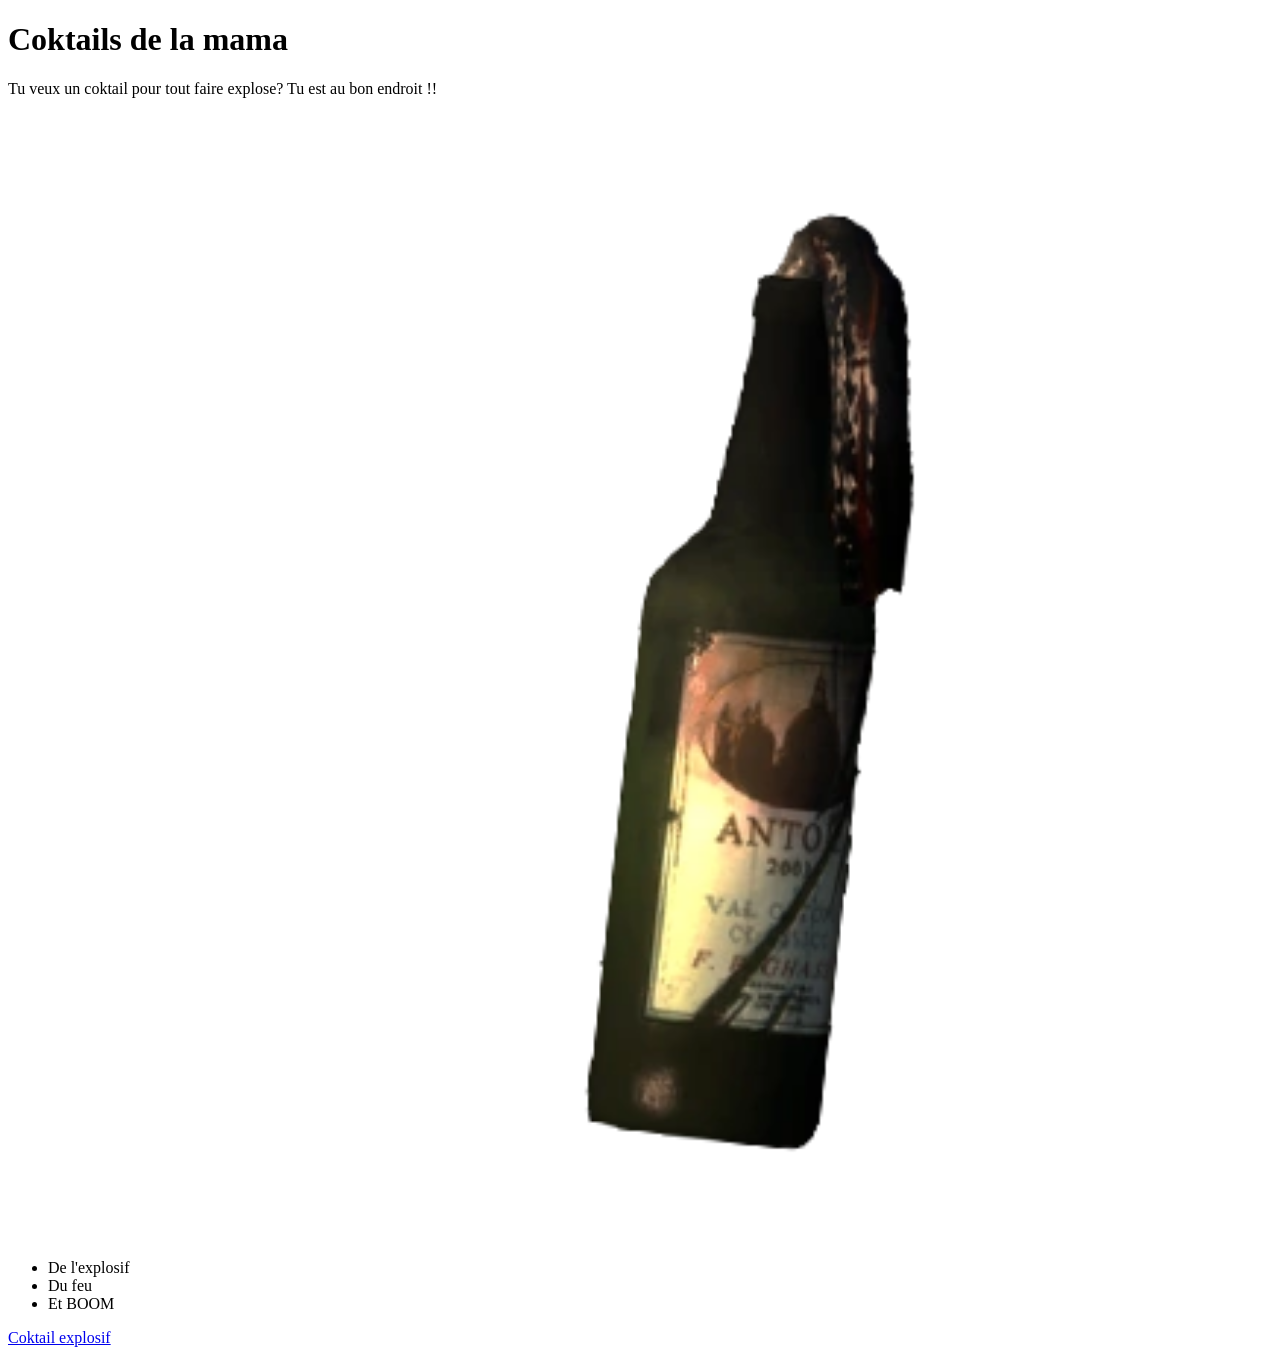
==== coktail1.html @ 27cd2d7f "html" ====
<!DOCTYPE html>
<html lang="en">
<head>
    <meta charset="UTF-8">
    <meta name="viewport" content="width=device-width, initial-scale=1.0">
    <title>coktail de la mama</title>
</head>
<body>
    <h1>Coktails de la mama</h1>
    <div>
        <p>Tu veux un coktail pour tout faire explose? Tu est au bon endroit !!</p>

            <img src="./img/Molotovhud.webp" alt="molotov"
            width="1500">
        <ul>
            <li>De l'explosif</li>
            <li>Du feu</li>
            <li>Et BOOM</li>
        </ul>
    <div> 
    <a  href="http://127.0.0.1:5500/cokatail2.html"
    title="Autre coktail explosif"
    target="_blank"
    >Coktail explosif</a>
</body>
</html>
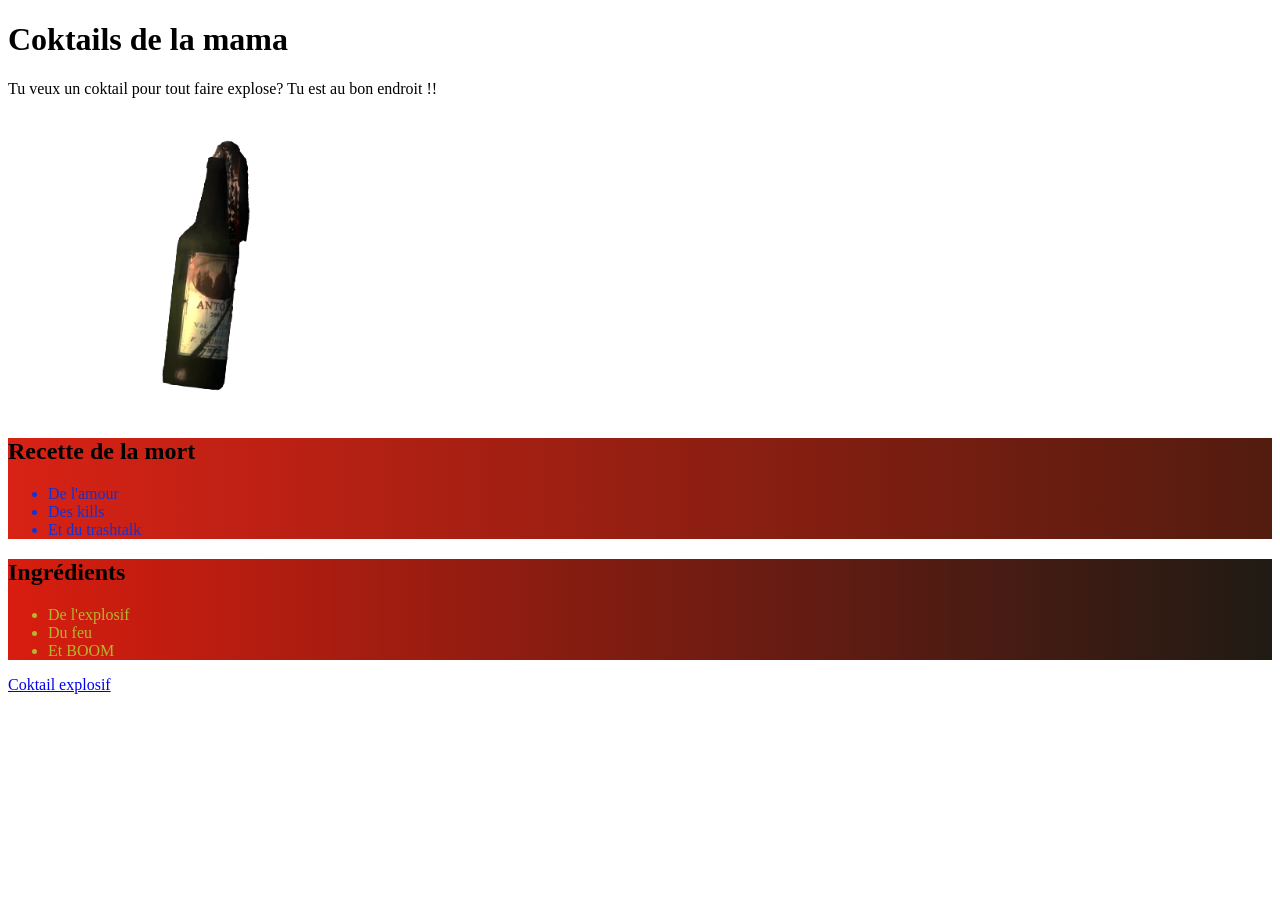
==== commit 0c9d8a1a: "partie 5" ====
--- a/coktail1.html
+++ b/coktail1.html
@@ -4,20 +4,32 @@
     <meta charset="UTF-8">
     <meta name="viewport" content="width=device-width, initial-scale=1.0">
     <title>coktail de la mama</title>
+    <link rel="stylesheet" href="style.css"> 
 </head>
 <body>
     <h1>Coktails de la mama</h1>
-    <div>
+  
         <p>Tu veux un coktail pour tout faire explose? Tu est au bon endroit !!</p>
 
             <img src="./img/Molotovhud.webp" alt="molotov"
-            width="1500">
+            width="400">
+    <div id="section_recette">
+        <h2>Recette de la mort</h2>
         <ul>
-            <li>De l'explosif</li>
-            <li>Du feu</li>
-            <li>Et BOOM</li>
+            <li class="txtGrey">De l'amour</li>
+            <li class="txtGrey">Des kills</li>
+            <li class="txtGrey">Et du trashtalk</li>
         </ul>
-    <div> 
+    </div>
+    <div id="section_ingredients">
+        <h2>Ingrédients</h2>
+        <ul>
+            <li class="txtBlueGrey">De l'explosif</li>
+            <li class="txtBlueGrey">Du feu</li>
+            <li class="txtBlueGrey">Et BOOM</li>
+        </ul>
+    </div>
+    </body>  
     <a  href="http://127.0.0.1:5500/cokatail2.html"
     title="Autre coktail explosif"
     target="_blank"
--- a/style.css
+++ b/style.css
@@ -0,0 +1,18 @@
+/* body { 
+    background: linear-gradient(to bottom, #ffecd2, #fcb69f);
+}*/
+
+#section_ingredients {
+    background: linear-gradient(to left,rgb(32, 27, 20), #d81d0f);
+}
+#section_recette {
+    background: linear-gradient(to left,rgb(82, 28, 15), #d82215);
+}
+
+.txtBlueGrey {
+    color: #b4b62f;
+}
+
+.txtGrey {
+    color: #1431d3;
+}
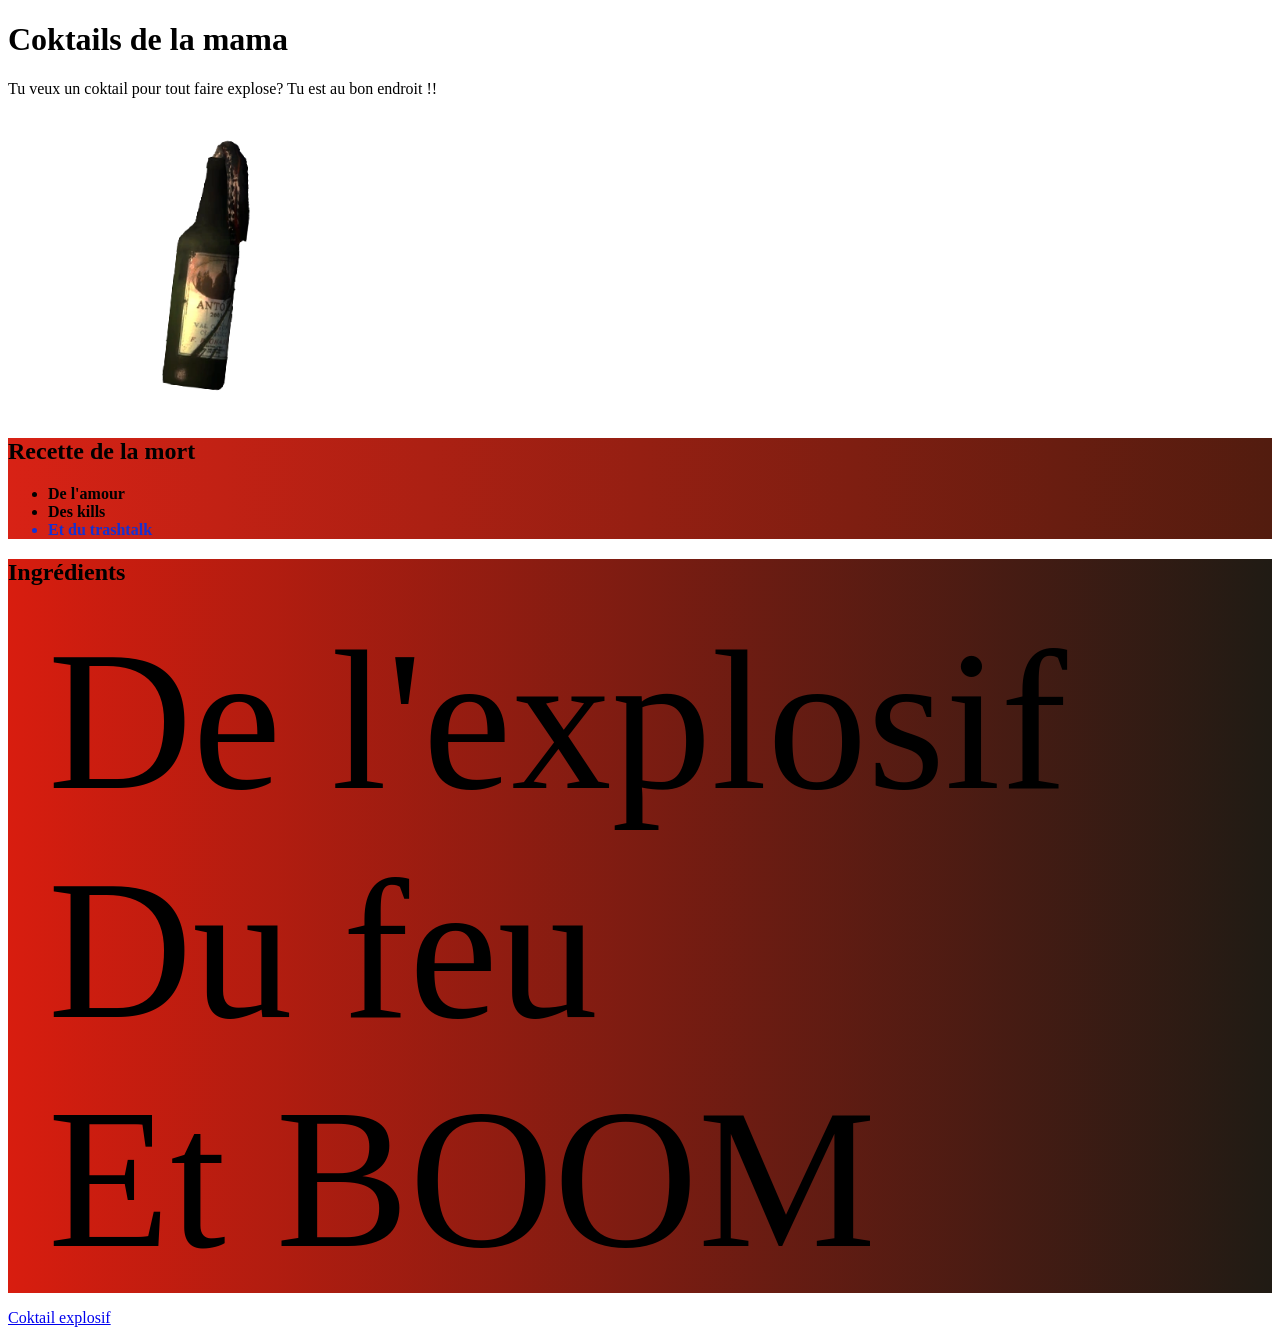
==== commit 24c1d2a8: "partie 6" ====
--- a/coktail1.html
+++ b/coktail1.html
@@ -16,17 +16,17 @@
     <div id="section_recette">
         <h2>Recette de la mort</h2>
         <ul>
-            <li class="txtGrey">De l'amour</li>
-            <li class="txtGrey">Des kills</li>
-            <li class="txtGrey">Et du trashtalk</li>
+            <li class="txtGrey, gras">De l'amour</li>
+            <li class="txtGrey, gras">Des kills</li>
+            <li class="txtGrey , gras">Et du trashtalk</li>
         </ul>
     </div>
     <div id="section_ingredients">
         <h2>Ingrédients</h2>
         <ul>
-            <li class="txtBlueGrey">De l'explosif</li>
-            <li class="txtBlueGrey">Du feu</li>
-            <li class="txtBlueGrey">Et BOOM</li>
+            <li class="txtBlueGrey, gras, taille">De l'explosif</li>
+            <li class="txtBlueGrey, gras, taille">Du feu</li>
+            <li class="txtBlueGrey, gras, taille">Et BOOM</li>
         </ul>
     </div>
     </body>  
--- a/style.css
+++ b/style.css
@@ -15,4 +15,12 @@
 
 .txtGrey {
     color: #1431d3;
+}
+
+.gras {
+    font-weight: bold;
+}
+
+.taille {
+    font-size: 200px;
 }
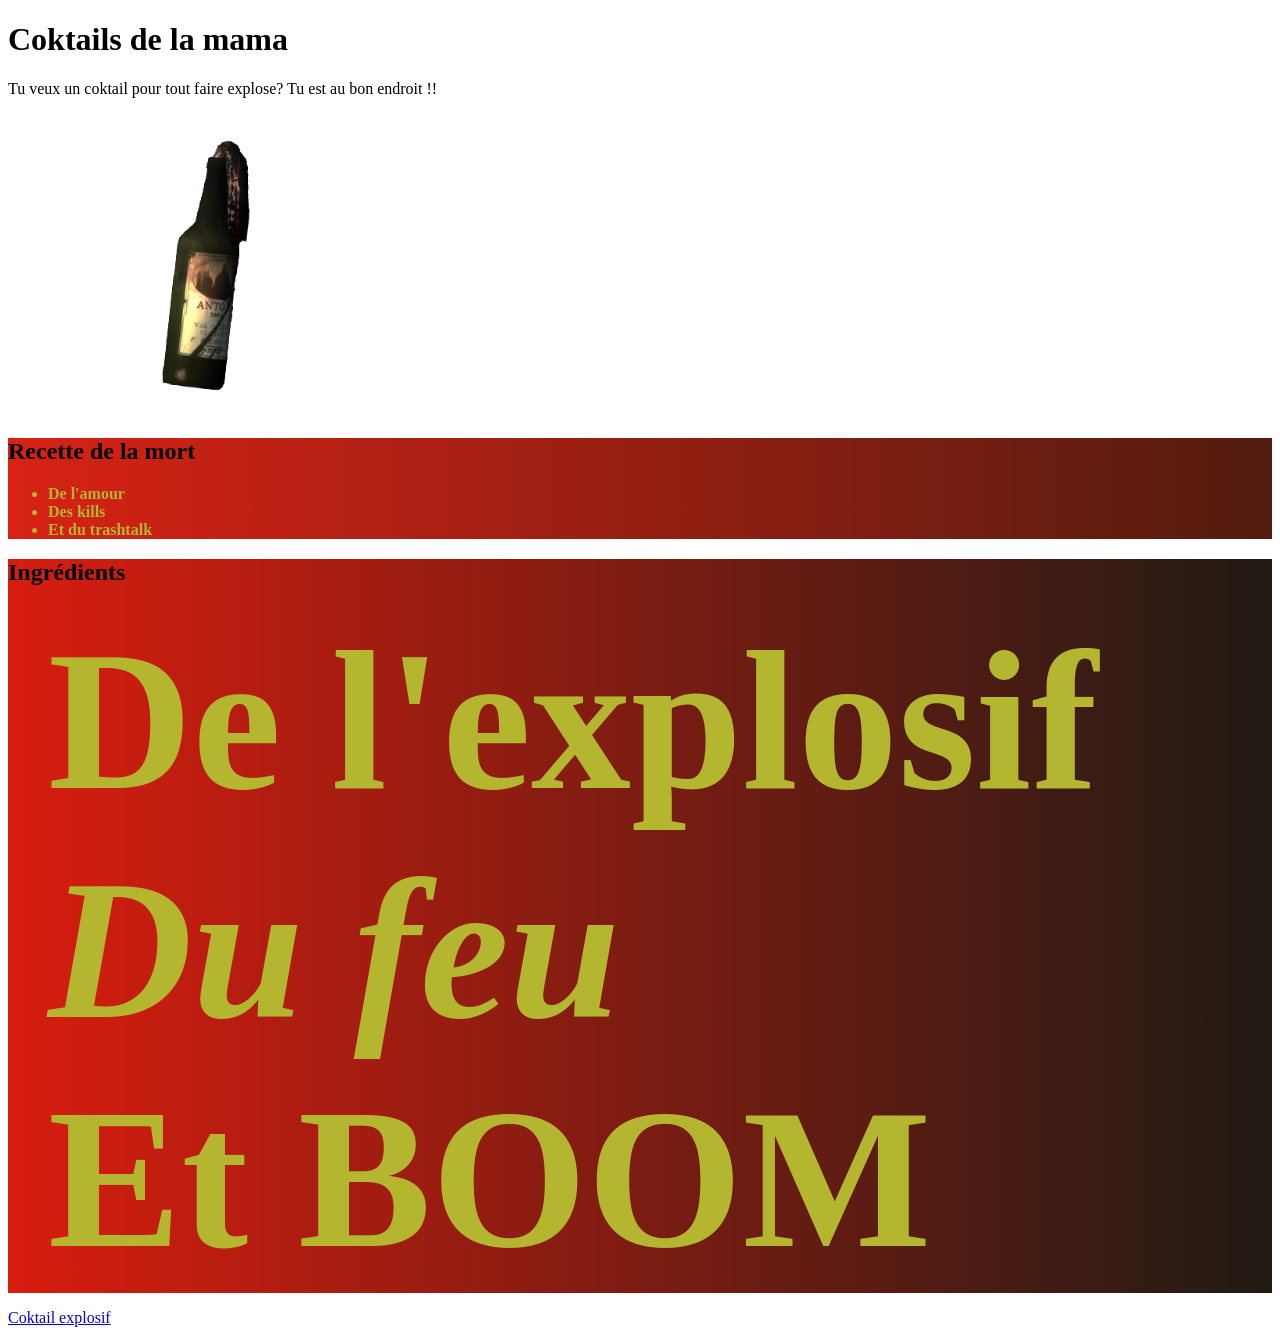
==== commit 8cab3eb2: "partie 7" ====
--- a/coktail1.html
+++ b/coktail1.html
@@ -16,17 +16,17 @@
     <div id="section_recette">
         <h2>Recette de la mort</h2>
         <ul>
-            <li class="txtGrey, gras">De l'amour</li>
-            <li class="txtGrey, gras">Des kills</li>
-            <li class="txtGrey , gras">Et du trashtalk</li>
+            <li class="gras">De l'amour</li>
+            <li class="gras">Des kills</li>
+            <li class="gras">Et du trashtalk</li>
         </ul>
     </div>
     <div id="section_ingredients">
         <h2>Ingrédients</h2>
         <ul>
-            <li class="txtBlueGrey, gras, taille">De l'explosif</li>
-            <li class="txtBlueGrey, gras, taille">Du feu</li>
-            <li class="txtBlueGrey, gras, taille">Et BOOM</li>
+            <li class="gras taille">De l'explosif</li>
+            <li class="gras taille">Du feu</li>
+            <li class="gras taille">Et BOOM</li>
         </ul>
     </div>
     </body>  
--- a/style.css
+++ b/style.css
@@ -9,13 +9,13 @@
     background: linear-gradient(to left,rgb(82, 28, 15), #d82215);
 }
 
-.txtBlueGrey {
+/* .txtBlueGrey {
     color: #b4b62f;
 }
 
 .txtGrey {
     color: #1431d3;
-}
+} */
 
 .gras {
     font-weight: bold;
@@ -23,4 +23,12 @@
 
 .taille {
     font-size: 200px;
-}+}
+
+ul {
+    color: #b4b62f;
+}
+
+#section_ingredients li:nth-last-child(2) {
+    font-style: italic;
+}
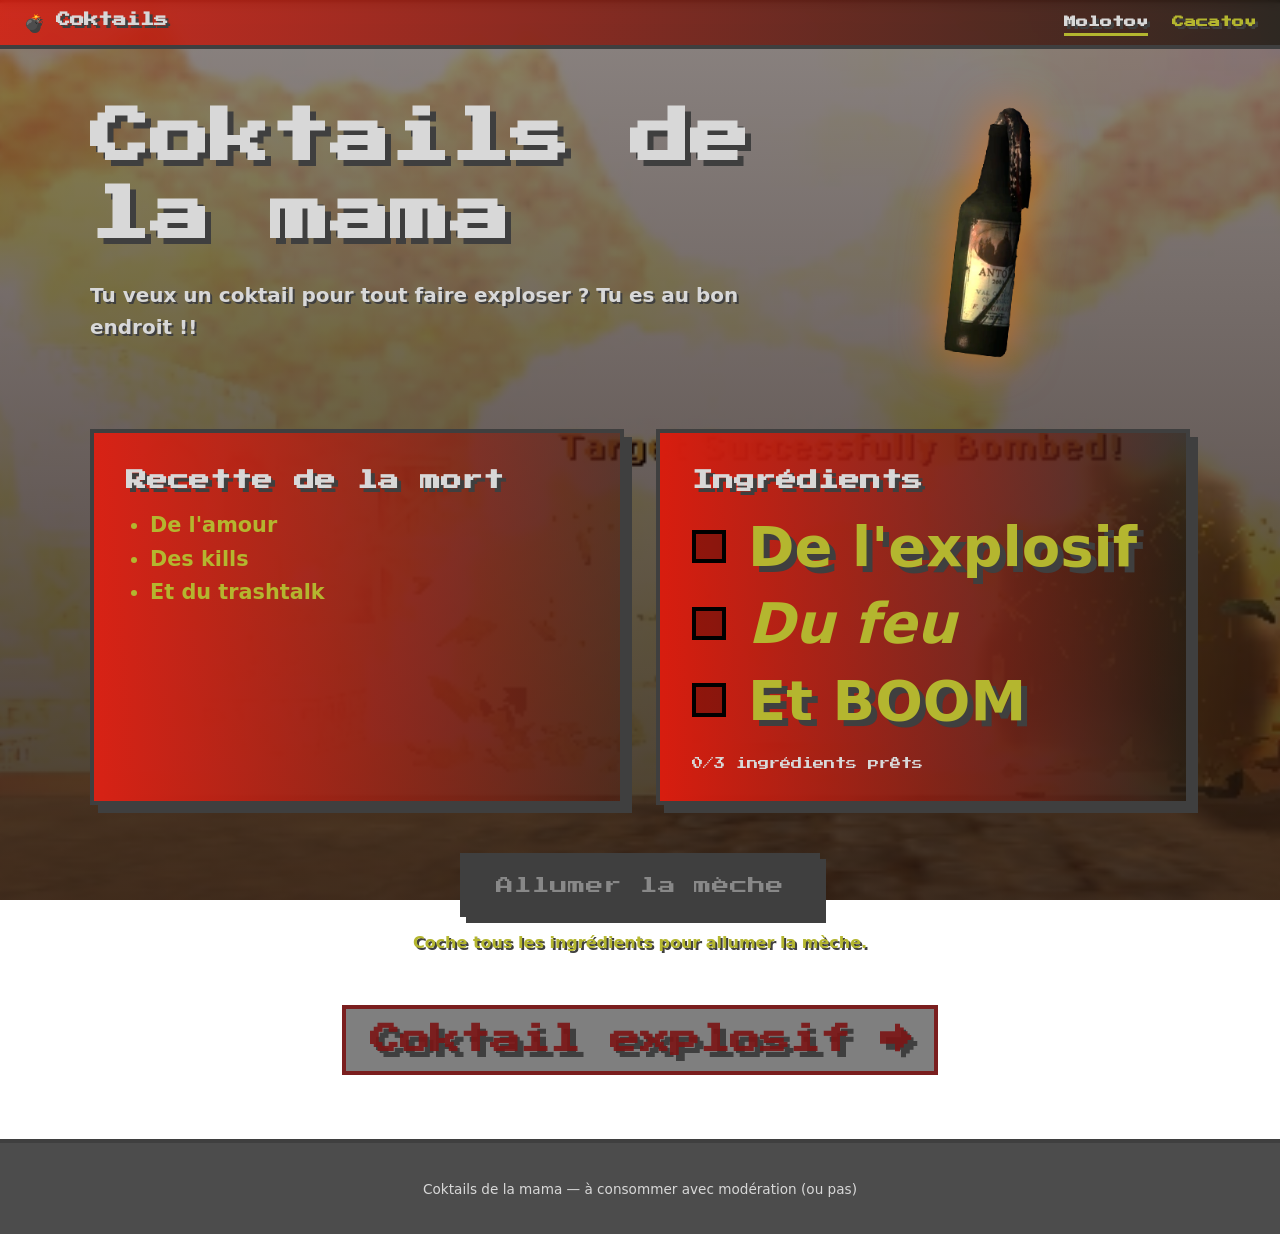
==== commit cb18bb0b: "commit claude pour le fun" ====
--- a/coktail1.html
+++ b/coktail1.html
@@ -1,38 +1,73 @@
 <!DOCTYPE html>
-<html lang="en">
+<html lang="fr">
 <head>
     <meta charset="UTF-8">
     <meta name="viewport" content="width=device-width, initial-scale=1.0">
-    <title>coktail de la mama</title>
-    <link rel="stylesheet" href="style.css"> 
+    <meta name="description" content="La recette du coktail de la mama, pour tout faire exploser.">
+    <title>Coktail de la mama</title>
+    <link rel="stylesheet" href="style.css">
+    <script src="script.js" defer></script>
 </head>
 <body>
-    <h1>Coktails de la mama</h1>
-  
-        <p>Tu veux un coktail pour tout faire explose? Tu est au bon endroit !!</p>
+    <header class="hud">
+        <a class="logo" href="coktail1.html">💣 Coktails</a>
+        <nav aria-label="Navigation principale">
+            <ul>
+                <li><a href="coktail1.html" aria-current="page">Molotov</a></li>
+                <li><a href="cokatail2.html">Cacatov</a></li>
+            </ul>
+        </nav>
+    </header>
 
-            <img src="./img/Molotovhud.webp" alt="molotov"
-            width="400">
-    <div id="section_recette">
-        <h2>Recette de la mort</h2>
-        <ul>
-            <li class="gras">De l'amour</li>
-            <li class="gras">Des kills</li>
-            <li class="gras">Et du trashtalk</li>
-        </ul>
-    </div>
-    <div id="section_ingredients">
-        <h2>Ingrédients</h2>
-        <ul>
-            <li class="gras taille">De l'explosif</li>
-            <li class="gras taille">Du feu</li>
-            <li class="gras taille">Et BOOM</li>
-        </ul>
-    </div>
-    </body>  
-    <a  href="http://127.0.0.1:5500/cokatail2.html"
-    title="Autre coktail explosif"
-    target="_blank"
-    >Coktail explosif</a>
+    <main>
+        <section class="hero">
+            <div>
+                <h1>Coktails de la mama</h1>
+                <p class="accroche">Tu veux un coktail pour tout faire exploser ? Tu es au bon endroit !!</p>
+            </div>
+            <img class="hero-img" src="./img/Molotovhud.webp" alt="Cocktail molotov" width="400" height="300">
+        </section>
+
+        <div class="cartes">
+            <section id="section_recette" class="carte">
+                <h2>Recette de la mort</h2>
+                <ul>
+                    <li class="gras">De l'amour</li>
+                    <li class="gras">Des kills</li>
+                    <li class="gras">Et du trashtalk</li>
+                </ul>
+            </section>
+
+            <section id="section_ingredients" class="carte">
+                <h2>Ingrédients</h2>
+                <ul>
+                    <li class="gras taille ingredient">
+                        <label><input type="checkbox"><span>De l'explosif</span></label>
+                    </li>
+                    <li class="gras taille ingredient">
+                        <label><input type="checkbox"><span>Du feu</span></label>
+                    </li>
+                    <li class="gras taille ingredient">
+                        <label><input type="checkbox"><span>Et BOOM</span></label>
+                    </li>
+                </ul>
+                <p class="compteur" aria-live="polite"></p>
+            </section>
+        </div>
+
+        <section class="action">
+            <button class="bouton" id="bombe" type="button">Allumer la mèche</button>
+            <p class="statut" id="statut" aria-live="polite"></p>
+        </section>
+
+        <a class="lien-suivant" href="cokatail2.html" title="Autre coktail explosif">Coktail explosif →</a>
+    </main>
+
+    <footer>
+        <p>Coktails de la mama — à consommer avec modération (ou pas)</p>
+    </footer>
+
+    <div class="flash" aria-hidden="true"></div>
+    <p class="toast" aria-hidden="true">Target Successfully Bombed!</p>
 </body>
-</html>+</html>
--- a/style.css
+++ b/style.css
@@ -1,34 +1,449 @@
-/* body { 
-    background: linear-gradient(to bottom, #ffecd2, #fcb69f);
-}*/
+@import url('https://fonts.googleapis.com/css2?family=Press+Start+2P&display=swap');
+
+/* ===== Palette (la DA d'origine, centralisée) ===== */
+:root {
+    --rouge: #d81d0f;
+    --rouge-vif: #d82215;
+    --olive: #b4b62f;
+    --olive-hover: rgba(152, 175, 23, 0.6);
+    --gris-clair: #d8d8d8;
+    --ombre: #3f3f3f;
+    --lien: rgba(123, 21, 21, 0.9);
+    --pixel: 'Press Start 2P', monospace;
+}
+
+*,
+*::before,
+*::after {
+    box-sizing: border-box;
+}
+
+body {
+    margin: 0;
+    min-height: 100vh;
+    display: flex;
+    flex-direction: column;
+    font-family: system-ui, sans-serif;
+    color: var(--gris-clair);
+    /* voile sombre par-dessus l'explosion pour garder le texte lisible */
+    background-image:
+        linear-gradient(rgba(25, 10, 5, 0.5), rgba(25, 10, 5, 0.8)),
+        url("img/bomb_cs.webp");
+    background-size: cover;
+    background-position: center;
+    background-attachment: fixed;    /* le fond ne bouge pas au scroll */
+}
+
+main {
+    flex: 1;
+    width: min(1100px, 100% - 2rem);
+    margin-inline: auto;
+    padding-block: 2rem 4rem;
+}
+
+img {
+    max-width: 100%;
+    height: auto;
+}
+
+/* ===== Barre de navigation façon HUD ===== */
+.hud {
+    position: sticky;
+    top: 0;
+    z-index: 10;
+    display: flex;
+    flex-wrap: wrap;
+    align-items: center;
+    justify-content: space-between;
+    gap: 1rem;
+    padding: 0.8rem 1.5rem;
+    background: linear-gradient(to left, rgba(32, 27, 20, 0.85), rgba(216, 29, 15, 0.85));
+    border-bottom: 4px solid var(--ombre);
+    backdrop-filter: blur(4px);
+}
+
+.hud .logo {
+    font-size: 0.9rem;
+    color: var(--gris-clair);
+}
+
+.hud ul {
+    display: flex;
+    gap: 1.5rem;
+    margin: 0;
+    padding: 0;
+    list-style: none;
+}
+
+.hud nav a {
+    font-size: 0.75rem;
+    text-shadow: 3px 3px 0 var(--ombre);
+    color: var(--olive);
+}
+
+.hud nav a[aria-current="page"] {
+    color: var(--gris-clair);
+    border-bottom: 3px solid var(--olive);
+    padding-bottom: 0.3rem;
+}
+
+/* ===== Titres et liens ===== */
+h1 {
+    margin: 0 0 1.5rem;
+    color: var(--gris-clair);
+    text-align: center;
+    font-size: clamp(1.6rem, 6vw, 60px);
+    line-height: 1.3;
+    font-weight: bold;
+    font-family: var(--pixel);
+    text-shadow: 6px 6px 0 var(--ombre);
+}
+
+h2 {
+    margin-top: 0;
+    font-family: var(--pixel);
+    font-size: clamp(0.9rem, 2.5vw, 1.3rem);
+    line-height: 1.5;
+    color: var(--gris-clair);
+    text-shadow: 4px 4px 0 var(--ombre);
+}
+
+a {
+    color: var(--lien);
+    text-decoration: none;
+    font-size: 30px;
+    font-weight: bold;
+    font-family: var(--pixel);
+    text-shadow: 0.2em 0.2em 0 var(--ombre); /* = 6px à 30px, proportionnel sinon */
+    transition: color 0.2s;
+}
+
+a:hover,
+a:focus-visible {
+    color: red;
+}
+
+:focus-visible {
+    outline: 3px dashed var(--olive);
+    outline-offset: 4px;
+}
+
+/* ===== Hero ===== */
+.hero {
+    display: grid;
+    grid-template-columns: 1fr auto;
+    align-items: center;
+    gap: 2rem;
+    margin-bottom: 3rem;
+}
+
+.hero h1 {
+    text-align: left;
+}
+
+.accroche {
+    font-size: 1.25rem;
+    font-weight: bold;
+    line-height: 1.6;
+    text-shadow: 2px 2px 0 var(--ombre);
+}
+
+.hero-img {
+    width: 400px;
+    /* lueur de flamme autour du molotov (image avec transparence) */
+    filter: drop-shadow(0 0 25px rgba(255, 120, 0, 0.7));
+    animation: flotte 3s ease-in-out infinite;
+}
+
+.photo {
+    width: 400px;
+    border: 6px solid var(--ombre);
+    box-shadow: 10px 10px 0 var(--rouge);
+    rotate: 3deg;
+}
+
+@keyframes flotte {
+    0%, 100% { transform: translateY(0) rotate(-4deg); }
+    50%      { transform: translateY(-15px) rotate(4deg); }
+}
+
+/* ===== Cartes recette / ingrédients ===== */
+.cartes {
+    display: grid;
+    grid-template-columns: repeat(auto-fit, minmax(300px, 1fr));
+    gap: 2rem;
+}
+
+.carte {
+    padding: 2rem;
+    border: 4px solid var(--ombre);
+    box-shadow: 8px 8px 0 var(--ombre);
+    transition: background 0.3s, color 0.3s, transform 0.2s;
+}
+
+.carte:hover {
+    transform: translate(-3px, -3px);
+}
 
 #section_ingredients {
-    background: linear-gradient(to left,rgb(32, 27, 20), #d81d0f);
-}
+    background: linear-gradient(to left, rgba(32, 27, 20, 0.6), var(--rouge));
+}
+
 #section_recette {
-    background: linear-gradient(to left,rgb(82, 28, 15), #d82215);
-}
-
-/* .txtBlueGrey {
-    color: #b4b62f;
-}
-
-.txtGrey {
-    color: #1431d3;
-} */
+    background: linear-gradient(to left, rgba(82, 28, 15, 0.6), var(--rouge-vif));
+}
 
 .gras {
     font-weight: bold;
 }
 
 .taille {
-    font-size: 200px;
+    font-size: clamp(2rem, 5vw, 3.5rem);
+    line-height: 1.2;
 }
 
 ul {
-    color: #b4b62f;
+    color: var(--olive);
+}
+
+.carte ul {
+    margin: 0;
+    padding-left: 1.5rem;
+}
+
+.carte li {
+    margin-block: 0.6rem;
+    font-size: 1.3rem;
+}
+
+.carte li.taille {
+    font-size: clamp(2rem, 5vw, 3.5rem);
+}
+
+/* les ingrédients sont cochables : pas de puce, la case la remplace */
+#section_ingredients ul {
+    list-style: none;
+    padding-left: 0;
 }
 
 #section_ingredients li:nth-last-child(2) {
     font-style: italic;
 }
+
+#section_ingredients li:nth-child(odd) {
+    text-shadow: 6px 6px 0 var(--ombre);
+}
+
+#section_ingredients:hover {
+    background: var(--olive-hover);
+}
+
+#section_ingredients:hover,
+#section_ingredients:hover ul {
+    color: red;
+}
+
+/* ===== Cases à cocher style pixel ===== */
+.ingredient label {
+    display: flex;
+    align-items: center;
+    gap: 0.4em;
+    cursor: pointer;
+}
+
+.ingredient input {
+    appearance: none;
+    font: inherit;
+    flex-shrink: 0;
+    width: 0.6em;
+    height: 0.6em;
+    margin: 0;
+    border: 0.08em solid currentColor;
+    background: rgba(0, 0, 0, 0.3);
+    cursor: pointer;
+    display: grid;
+    place-content: center;
+}
+
+.ingredient input::before {
+    content: "";
+    width: 0.35em;
+    height: 0.35em;
+    background: currentColor;
+    scale: 0;
+    transition: scale 0.15s;
+}
+
+.ingredient input:checked::before {
+    scale: 1;
+}
+
+.ingredient input:checked + span {
+    text-decoration: line-through;
+    text-decoration-thickness: 0.08em;
+    opacity: 0.6;
+}
+
+.compteur {
+    margin: 1.5rem 0 0;
+    font-family: var(--pixel);
+    font-size: 0.7rem;
+    color: var(--gris-clair);
+}
+
+/* ===== Bouton d'action ===== */
+.action {
+    margin-top: 3rem;
+    text-align: center;
+}
+
+.bouton {
+    padding: 1.2rem 2rem;
+    font-family: var(--pixel);
+    font-size: clamp(0.8rem, 2.5vw, 1.1rem);
+    color: var(--gris-clair);
+    background: var(--rouge);
+    border: 4px solid var(--ombre);
+    box-shadow: 6px 6px 0 var(--ombre);
+    cursor: pointer;
+    transition: transform 0.1s, box-shadow 0.1s, background 0.2s;
+}
+
+.bouton:hover:not(:disabled) {
+    background: red;
+}
+
+.bouton:active:not(:disabled) {
+    transform: translate(6px, 6px);
+    box-shadow: none;
+}
+
+.bouton:disabled {
+    background: var(--ombre);
+    color: #888;
+    cursor: not-allowed;
+}
+
+.statut {
+    min-height: 1.5em;
+    margin-top: 1rem;
+    font-weight: bold;
+    color: var(--olive);
+    text-shadow: 2px 2px 0 var(--ombre);
+}
+
+/* ===== Lien vers l'autre cocktail ===== */
+.lien-suivant {
+    display: block;
+    width: fit-content;
+    margin: 3rem auto 0;
+    padding: 1rem 1.5rem;
+    font-size: clamp(0.9rem, 3vw, 30px);
+    background: rgba(0, 0, 0, 0.5);
+    border: 4px solid var(--lien);
+}
+
+/* ===== Effet BOOM ===== */
+.flash {
+    position: fixed;
+    inset: 0;
+    z-index: 20;
+    pointer-events: none;
+    background: radial-gradient(circle, #fff 0%, #ffd27a 40%, rgba(216, 29, 15, 0.8) 100%);
+    opacity: 0;
+    visibility: hidden;
+}
+
+.toast {
+    position: fixed;
+    left: 50%;
+    top: 40%;
+    z-index: 21;
+    margin: 0;
+    translate: -50% -50%;
+    font-family: var(--pixel);
+    font-size: clamp(0.8rem, 3vw, 1.4rem);
+    color: #ffe14d;
+    text-align: center;
+    text-shadow: 3px 3px 0 #000;
+    pointer-events: none;
+    opacity: 0;
+    visibility: hidden;
+}
+
+body.boom .flash,
+body.boom .toast {
+    visibility: visible;
+}
+
+body.boom .flash {
+    animation: flash 1.2s ease-out;
+}
+
+body.boom .toast {
+    animation: toast 2.5s ease-out;
+}
+
+body.boom main {
+    animation: secousse 0.5s;
+}
+
+@keyframes flash {
+    0%   { opacity: 0; }
+    10%  { opacity: 1; }
+    100% { opacity: 0; }
+}
+
+@keyframes toast {
+    0%, 100% { opacity: 0; }
+    15%, 80% { opacity: 1; }
+}
+
+@keyframes secousse {
+    0%, 100% { transform: translate(0, 0); }
+    20% { transform: translate(-12px, 8px); }
+    40% { transform: translate(10px, -10px); }
+    60% { transform: translate(-8px, -6px); }
+    80% { transform: translate(6px, 10px); }
+}
+
+/* ===== Pied de page ===== */
+footer {
+    padding: 1.5rem;
+    text-align: center;
+    font-size: 0.85rem;
+    background: rgba(0, 0, 0, 0.7);
+    border-top: 4px solid var(--ombre);
+}
+
+/* ===== Responsive ===== */
+@media (max-width: 760px) {
+    .hero {
+        grid-template-columns: 1fr;
+        text-align: center;
+    }
+
+    .hero h1 {
+        text-align: center;
+    }
+
+    .hero-img,
+    .photo {
+        width: min(300px, 80%);
+        justify-self: center;
+    }
+
+    .hud {
+        justify-content: center;
+    }
+}
+
+/* Respecte les utilisateurs qui désactivent les animations */
+@media (prefers-reduced-motion: reduce) {
+    *,
+    *::before,
+    *::after {
+        animation: none !important;
+        transition: none !important;
+    }
+}
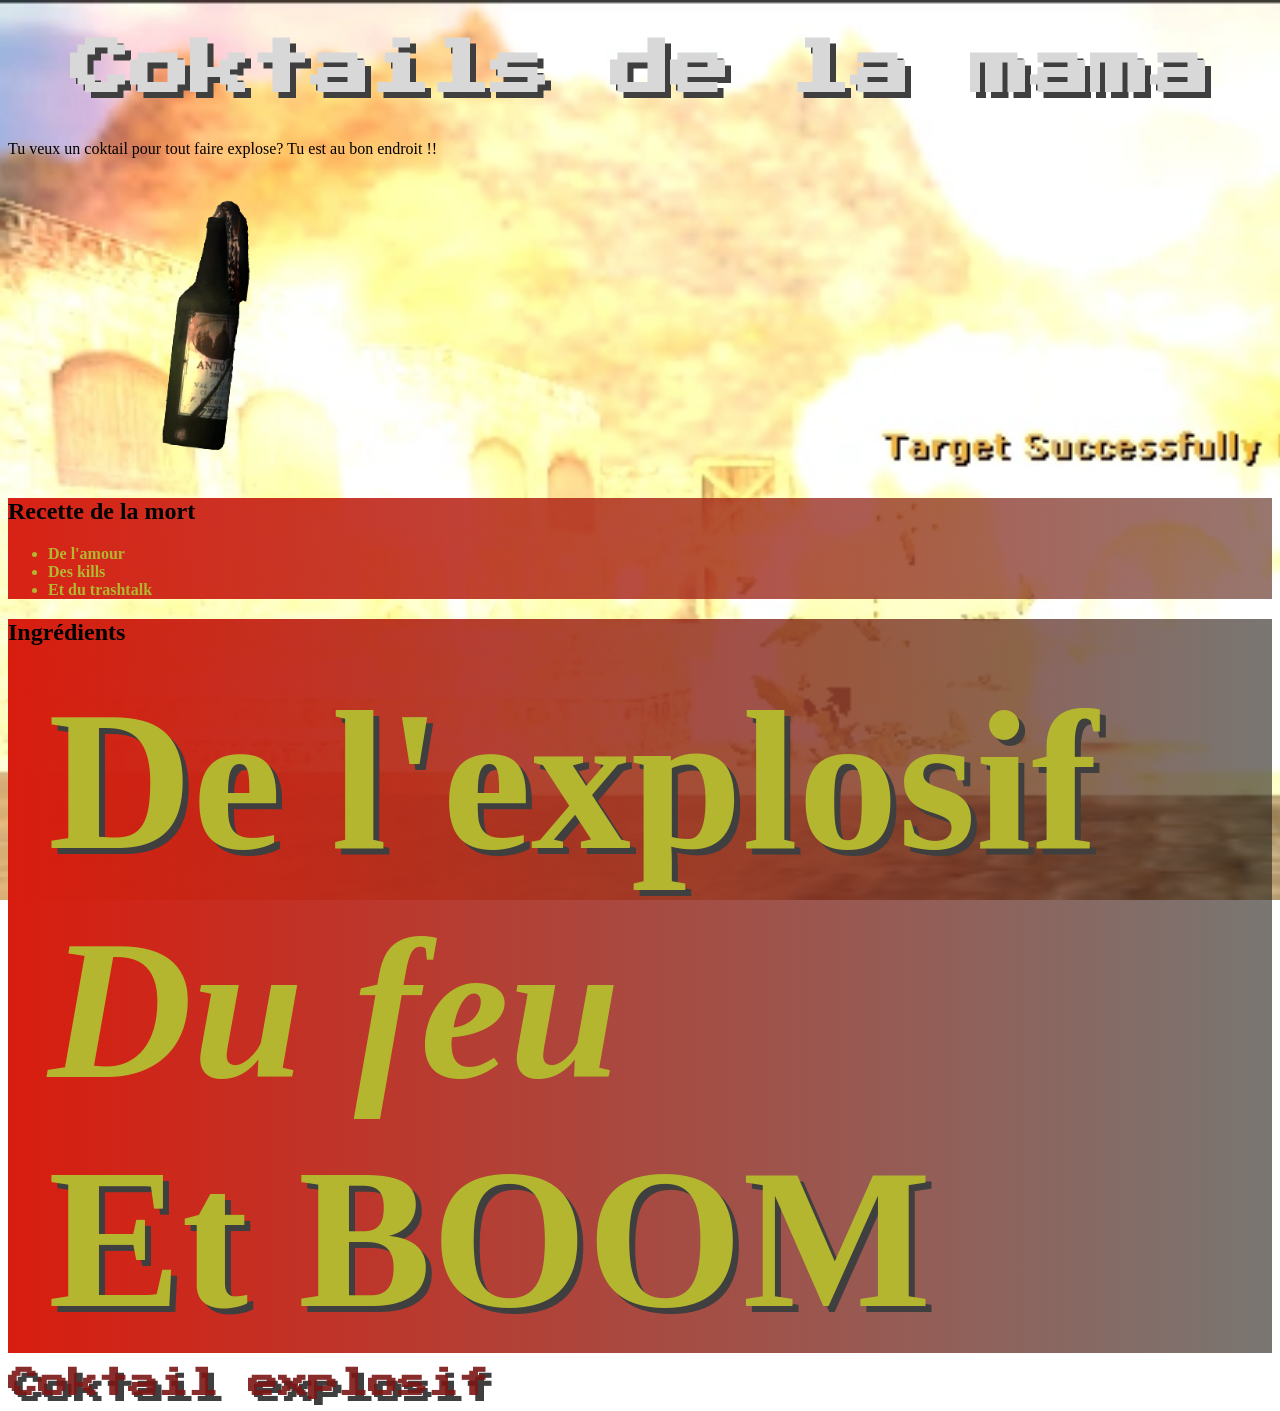
==== commit 08fb5037: "retour partie 11 Co-Authored-By: Claude Opus 5.5 <noreply@anthropic.com>" ====
--- a/coktail1.html
+++ b/coktail1.html
@@ -1,73 +1,38 @@
 <!DOCTYPE html>
-<html lang="fr">
+<html lang="en">
 <head>
     <meta charset="UTF-8">
     <meta name="viewport" content="width=device-width, initial-scale=1.0">
-    <meta name="description" content="La recette du coktail de la mama, pour tout faire exploser.">
-    <title>Coktail de la mama</title>
-    <link rel="stylesheet" href="style.css">
-    <script src="script.js" defer></script>
+    <title>coktail de la mama</title>
+    <link rel="stylesheet" href="style.css"> 
 </head>
 <body>
-    <header class="hud">
-        <a class="logo" href="coktail1.html">💣 Coktails</a>
-        <nav aria-label="Navigation principale">
-            <ul>
-                <li><a href="coktail1.html" aria-current="page">Molotov</a></li>
-                <li><a href="cokatail2.html">Cacatov</a></li>
-            </ul>
-        </nav>
-    </header>
+    <h1>Coktails de la mama</h1>
+  
+        <p>Tu veux un coktail pour tout faire explose? Tu est au bon endroit !!</p>
 
-    <main>
-        <section class="hero">
-            <div>
-                <h1>Coktails de la mama</h1>
-                <p class="accroche">Tu veux un coktail pour tout faire exploser ? Tu es au bon endroit !!</p>
-            </div>
-            <img class="hero-img" src="./img/Molotovhud.webp" alt="Cocktail molotov" width="400" height="300">
-        </section>
-
-        <div class="cartes">
-            <section id="section_recette" class="carte">
-                <h2>Recette de la mort</h2>
-                <ul>
-                    <li class="gras">De l'amour</li>
-                    <li class="gras">Des kills</li>
-                    <li class="gras">Et du trashtalk</li>
-                </ul>
-            </section>
-
-            <section id="section_ingredients" class="carte">
-                <h2>Ingrédients</h2>
-                <ul>
-                    <li class="gras taille ingredient">
-                        <label><input type="checkbox"><span>De l'explosif</span></label>
-                    </li>
-                    <li class="gras taille ingredient">
-                        <label><input type="checkbox"><span>Du feu</span></label>
-                    </li>
-                    <li class="gras taille ingredient">
-                        <label><input type="checkbox"><span>Et BOOM</span></label>
-                    </li>
-                </ul>
-                <p class="compteur" aria-live="polite"></p>
-            </section>
-        </div>
-
-        <section class="action">
-            <button class="bouton" id="bombe" type="button">Allumer la mèche</button>
-            <p class="statut" id="statut" aria-live="polite"></p>
-        </section>
-
-        <a class="lien-suivant" href="cokatail2.html" title="Autre coktail explosif">Coktail explosif →</a>
-    </main>
-
-    <footer>
-        <p>Coktails de la mama — à consommer avec modération (ou pas)</p>
-    </footer>
-
-    <div class="flash" aria-hidden="true"></div>
-    <p class="toast" aria-hidden="true">Target Successfully Bombed!</p>
+            <img src="./img/Molotovhud.webp" alt="molotov"
+            width="400">
+    <div id="section_recette">
+        <h2>Recette de la mort</h2>
+        <ul>
+            <li class="gras">De l'amour</li>
+            <li class="gras">Des kills</li>
+            <li class="gras">Et du trashtalk</li>
+        </ul>
+    </div>
+    <div id="section_ingredients">
+        <h2>Ingrédients</h2>
+        <ul>
+            <li class="gras taille">De l'explosif</li>
+            <li class="gras taille">Du feu</li>
+            <li class="gras taille">Et BOOM</li>
+        </ul>
+    </div>
+    </body>  
+    <a  href="http://127.0.0.1:5500/cokatail2.html"
+    title="Autre coktail explosif"
+    target="_blank"
+    >Coktail explosif</a>
 </body>
-</html>
+</html>
--- a/style.css
+++ b/style.css
@@ -1,229 +1,37 @@
 @import url('https://fonts.googleapis.com/css2?family=Press+Start+2P&display=swap');
 
-/* ===== Palette (la DA d'origine, centralisée) ===== */
-:root {
-    --rouge: #d81d0f;
-    --rouge-vif: #d82215;
-    --olive: #b4b62f;
-    --olive-hover: rgba(152, 175, 23, 0.6);
-    --gris-clair: #d8d8d8;
-    --ombre: #3f3f3f;
-    --lien: rgba(123, 21, 21, 0.9);
-    --pixel: 'Press Start 2P', monospace;
+/* body {
+    background: linear-gradient(to bottom, #ffecd2, #fcb69f);
+}*/
+
+
+
+
+#section_ingredients {
+    background: linear-gradient(to left,rgba(32, 27, 20, 0.6), #d81d0f);
+}
+#section_recette {
+    background: linear-gradient(to left,rgba(82, 28, 15, 0.6), #d82215);
 }
 
-*,
-*::before,
-*::after {
-    box-sizing: border-box;
+/* .txtBlueGrey {
+    color: #b4b62f;
 }
 
-body {
-    margin: 0;
-    min-height: 100vh;
-    display: flex;
-    flex-direction: column;
-    font-family: system-ui, sans-serif;
-    color: var(--gris-clair);
-    /* voile sombre par-dessus l'explosion pour garder le texte lisible */
-    background-image:
-        linear-gradient(rgba(25, 10, 5, 0.5), rgba(25, 10, 5, 0.8)),
-        url("img/bomb_cs.webp");
-    background-size: cover;
-    background-position: center;
-    background-attachment: fixed;    /* le fond ne bouge pas au scroll */
-}
-
-main {
-    flex: 1;
-    width: min(1100px, 100% - 2rem);
-    margin-inline: auto;
-    padding-block: 2rem 4rem;
-}
-
-img {
-    max-width: 100%;
-    height: auto;
-}
-
-/* ===== Barre de navigation façon HUD ===== */
-.hud {
-    position: sticky;
-    top: 0;
-    z-index: 10;
-    display: flex;
-    flex-wrap: wrap;
-    align-items: center;
-    justify-content: space-between;
-    gap: 1rem;
-    padding: 0.8rem 1.5rem;
-    background: linear-gradient(to left, rgba(32, 27, 20, 0.85), rgba(216, 29, 15, 0.85));
-    border-bottom: 4px solid var(--ombre);
-    backdrop-filter: blur(4px);
-}
-
-.hud .logo {
-    font-size: 0.9rem;
-    color: var(--gris-clair);
-}
-
-.hud ul {
-    display: flex;
-    gap: 1.5rem;
-    margin: 0;
-    padding: 0;
-    list-style: none;
-}
-
-.hud nav a {
-    font-size: 0.75rem;
-    text-shadow: 3px 3px 0 var(--ombre);
-    color: var(--olive);
-}
-
-.hud nav a[aria-current="page"] {
-    color: var(--gris-clair);
-    border-bottom: 3px solid var(--olive);
-    padding-bottom: 0.3rem;
-}
-
-/* ===== Titres et liens ===== */
-h1 {
-    margin: 0 0 1.5rem;
-    color: var(--gris-clair);
-    text-align: center;
-    font-size: clamp(1.6rem, 6vw, 60px);
-    line-height: 1.3;
-    font-weight: bold;
-    font-family: var(--pixel);
-    text-shadow: 6px 6px 0 var(--ombre);
-}
-
-h2 {
-    margin-top: 0;
-    font-family: var(--pixel);
-    font-size: clamp(0.9rem, 2.5vw, 1.3rem);
-    line-height: 1.5;
-    color: var(--gris-clair);
-    text-shadow: 4px 4px 0 var(--ombre);
-}
-
-a {
-    color: var(--lien);
-    text-decoration: none;
-    font-size: 30px;
-    font-weight: bold;
-    font-family: var(--pixel);
-    text-shadow: 0.2em 0.2em 0 var(--ombre); /* = 6px à 30px, proportionnel sinon */
-    transition: color 0.2s;
-}
-
-a:hover,
-a:focus-visible {
-    color: red;
-}
-
-:focus-visible {
-    outline: 3px dashed var(--olive);
-    outline-offset: 4px;
-}
-
-/* ===== Hero ===== */
-.hero {
-    display: grid;
-    grid-template-columns: 1fr auto;
-    align-items: center;
-    gap: 2rem;
-    margin-bottom: 3rem;
-}
-
-.hero h1 {
-    text-align: left;
-}
-
-.accroche {
-    font-size: 1.25rem;
-    font-weight: bold;
-    line-height: 1.6;
-    text-shadow: 2px 2px 0 var(--ombre);
-}
-
-.hero-img {
-    width: 400px;
-    /* lueur de flamme autour du molotov (image avec transparence) */
-    filter: drop-shadow(0 0 25px rgba(255, 120, 0, 0.7));
-    animation: flotte 3s ease-in-out infinite;
-}
-
-.photo {
-    width: 400px;
-    border: 6px solid var(--ombre);
-    box-shadow: 10px 10px 0 var(--rouge);
-    rotate: 3deg;
-}
-
-@keyframes flotte {
-    0%, 100% { transform: translateY(0) rotate(-4deg); }
-    50%      { transform: translateY(-15px) rotate(4deg); }
-}
-
-/* ===== Cartes recette / ingrédients ===== */
-.cartes {
-    display: grid;
-    grid-template-columns: repeat(auto-fit, minmax(300px, 1fr));
-    gap: 2rem;
-}
-
-.carte {
-    padding: 2rem;
-    border: 4px solid var(--ombre);
-    box-shadow: 8px 8px 0 var(--ombre);
-    transition: background 0.3s, color 0.3s, transform 0.2s;
-}
-
-.carte:hover {
-    transform: translate(-3px, -3px);
-}
-
-#section_ingredients {
-    background: linear-gradient(to left, rgba(32, 27, 20, 0.6), var(--rouge));
-}
-
-#section_recette {
-    background: linear-gradient(to left, rgba(82, 28, 15, 0.6), var(--rouge-vif));
-}
+.txtGrey {
+    color: #1431d3;
+} */
 
 .gras {
     font-weight: bold;
 }
 
 .taille {
-    font-size: clamp(2rem, 5vw, 3.5rem);
-    line-height: 1.2;
+    font-size: 200px;
 }
 
 ul {
-    color: var(--olive);
-}
-
-.carte ul {
-    margin: 0;
-    padding-left: 1.5rem;
-}
-
-.carte li {
-    margin-block: 0.6rem;
-    font-size: 1.3rem;
-}
-
-.carte li.taille {
-    font-size: clamp(2rem, 5vw, 3.5rem);
-}
-
-/* les ingrédients sont cochables : pas de puce, la case la remplace */
-#section_ingredients ul {
-    list-style: none;
-    padding-left: 0;
+    color: #b4b62f;
 }
 
 #section_ingredients li:nth-last-child(2) {
@@ -231,219 +39,44 @@
 }
 
 #section_ingredients li:nth-child(odd) {
-    text-shadow: 6px 6px 0 var(--ombre);
+    text-shadow: 6px 6px 0 #3f3f3f;
 }
 
-#section_ingredients:hover {
-    background: var(--olive-hover);
+
+h1 {
+    color: #d8d8d8;
+    text-align: center;
+    font-size: 60px;
+    font-weight: bold;
+    font-family: 'Press Start 2P', monospace;
+    text-shadow: 6px 6px 0 #3f3f3f;
 }
+
+a {
+    color: rgba(123, 21, 21, 0.9);
+    text-decoration: none;
+    font-size: 30px;
+    font-weight: bold;
+    font-family: 'Press Start 2P', monospace;
+    text-shadow: 6px 6px 0 #3f3f3f;
+
+}
+a:hover {
+    color: red;
+}
+
+
+body {
+    background-image: url("img/bomb_cs.webp"); /* image de fond */
+    background-size: cover;          /* remplit l'écran */
+    background-attachment: fixed;    /* le fond ne bouge pas au scroll */   
+}
+#section_ingredients:hover{
+    background: rgba(152, 175, 23, 0.6);
+}
+
 
 #section_ingredients:hover,
 #section_ingredients:hover ul {
     color: red;
 }
-
-/* ===== Cases à cocher style pixel ===== */
-.ingredient label {
-    display: flex;
-    align-items: center;
-    gap: 0.4em;
-    cursor: pointer;
-}
-
-.ingredient input {
-    appearance: none;
-    font: inherit;
-    flex-shrink: 0;
-    width: 0.6em;
-    height: 0.6em;
-    margin: 0;
-    border: 0.08em solid currentColor;
-    background: rgba(0, 0, 0, 0.3);
-    cursor: pointer;
-    display: grid;
-    place-content: center;
-}
-
-.ingredient input::before {
-    content: "";
-    width: 0.35em;
-    height: 0.35em;
-    background: currentColor;
-    scale: 0;
-    transition: scale 0.15s;
-}
-
-.ingredient input:checked::before {
-    scale: 1;
-}
-
-.ingredient input:checked + span {
-    text-decoration: line-through;
-    text-decoration-thickness: 0.08em;
-    opacity: 0.6;
-}
-
-.compteur {
-    margin: 1.5rem 0 0;
-    font-family: var(--pixel);
-    font-size: 0.7rem;
-    color: var(--gris-clair);
-}
-
-/* ===== Bouton d'action ===== */
-.action {
-    margin-top: 3rem;
-    text-align: center;
-}
-
-.bouton {
-    padding: 1.2rem 2rem;
-    font-family: var(--pixel);
-    font-size: clamp(0.8rem, 2.5vw, 1.1rem);
-    color: var(--gris-clair);
-    background: var(--rouge);
-    border: 4px solid var(--ombre);
-    box-shadow: 6px 6px 0 var(--ombre);
-    cursor: pointer;
-    transition: transform 0.1s, box-shadow 0.1s, background 0.2s;
-}
-
-.bouton:hover:not(:disabled) {
-    background: red;
-}
-
-.bouton:active:not(:disabled) {
-    transform: translate(6px, 6px);
-    box-shadow: none;
-}
-
-.bouton:disabled {
-    background: var(--ombre);
-    color: #888;
-    cursor: not-allowed;
-}
-
-.statut {
-    min-height: 1.5em;
-    margin-top: 1rem;
-    font-weight: bold;
-    color: var(--olive);
-    text-shadow: 2px 2px 0 var(--ombre);
-}
-
-/* ===== Lien vers l'autre cocktail ===== */
-.lien-suivant {
-    display: block;
-    width: fit-content;
-    margin: 3rem auto 0;
-    padding: 1rem 1.5rem;
-    font-size: clamp(0.9rem, 3vw, 30px);
-    background: rgba(0, 0, 0, 0.5);
-    border: 4px solid var(--lien);
-}
-
-/* ===== Effet BOOM ===== */
-.flash {
-    position: fixed;
-    inset: 0;
-    z-index: 20;
-    pointer-events: none;
-    background: radial-gradient(circle, #fff 0%, #ffd27a 40%, rgba(216, 29, 15, 0.8) 100%);
-    opacity: 0;
-    visibility: hidden;
-}
-
-.toast {
-    position: fixed;
-    left: 50%;
-    top: 40%;
-    z-index: 21;
-    margin: 0;
-    translate: -50% -50%;
-    font-family: var(--pixel);
-    font-size: clamp(0.8rem, 3vw, 1.4rem);
-    color: #ffe14d;
-    text-align: center;
-    text-shadow: 3px 3px 0 #000;
-    pointer-events: none;
-    opacity: 0;
-    visibility: hidden;
-}
-
-body.boom .flash,
-body.boom .toast {
-    visibility: visible;
-}
-
-body.boom .flash {
-    animation: flash 1.2s ease-out;
-}
-
-body.boom .toast {
-    animation: toast 2.5s ease-out;
-}
-
-body.boom main {
-    animation: secousse 0.5s;
-}
-
-@keyframes flash {
-    0%   { opacity: 0; }
-    10%  { opacity: 1; }
-    100% { opacity: 0; }
-}
-
-@keyframes toast {
-    0%, 100% { opacity: 0; }
-    15%, 80% { opacity: 1; }
-}
-
-@keyframes secousse {
-    0%, 100% { transform: translate(0, 0); }
-    20% { transform: translate(-12px, 8px); }
-    40% { transform: translate(10px, -10px); }
-    60% { transform: translate(-8px, -6px); }
-    80% { transform: translate(6px, 10px); }
-}
-
-/* ===== Pied de page ===== */
-footer {
-    padding: 1.5rem;
-    text-align: center;
-    font-size: 0.85rem;
-    background: rgba(0, 0, 0, 0.7);
-    border-top: 4px solid var(--ombre);
-}
-
-/* ===== Responsive ===== */
-@media (max-width: 760px) {
-    .hero {
-        grid-template-columns: 1fr;
-        text-align: center;
-    }
-
-    .hero h1 {
-        text-align: center;
-    }
-
-    .hero-img,
-    .photo {
-        width: min(300px, 80%);
-        justify-self: center;
-    }
-
-    .hud {
-        justify-content: center;
-    }
-}
-
-/* Respecte les utilisateurs qui désactivent les animations */
-@media (prefers-reduced-motion: reduce) {
-    *,
-    *::before,
-    *::after {
-        animation: none !important;
-        transition: none !important;
-    }
-}
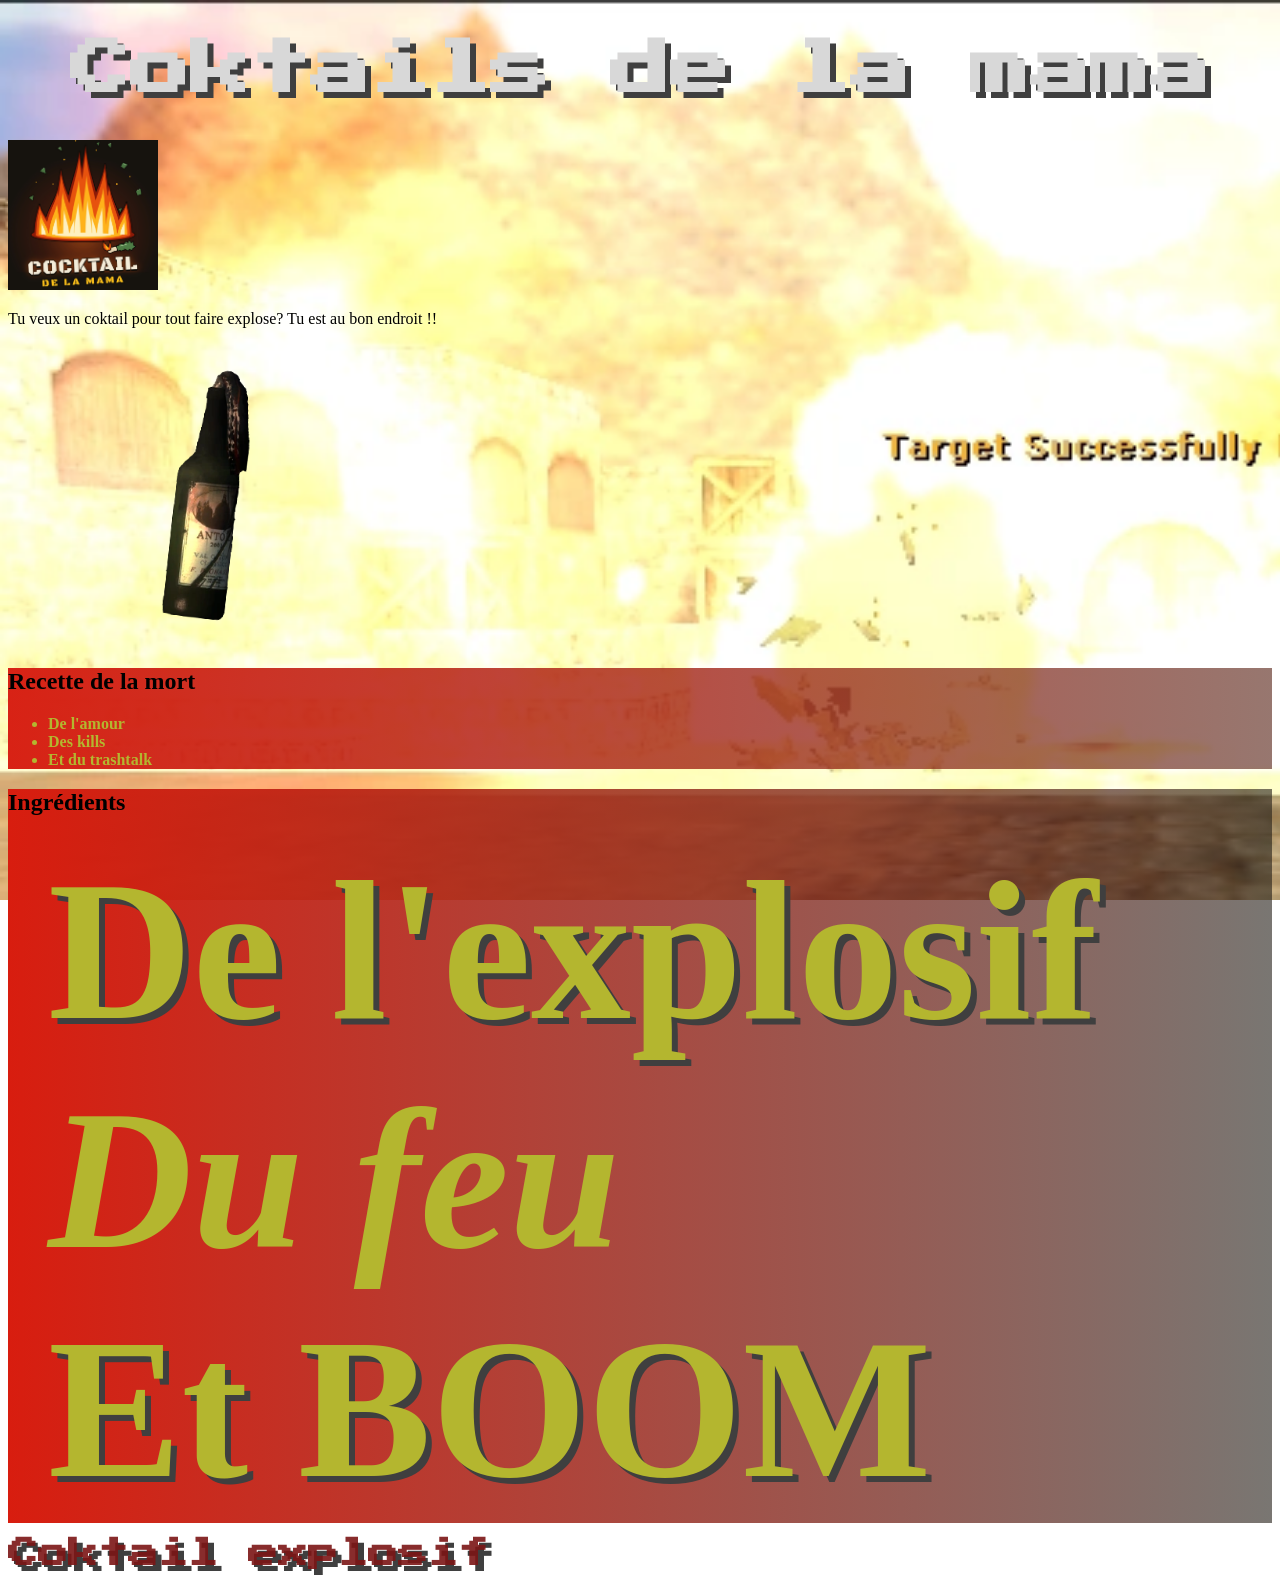
==== commit 3d7798a0: "commit final" ====
--- a/coktail1.html
+++ b/coktail1.html
@@ -4,31 +4,35 @@
     <meta charset="UTF-8">
     <meta name="viewport" content="width=device-width, initial-scale=1.0">
     <title>coktail de la mama</title>
-    <link rel="stylesheet" href="style.css"> 
+    <link rel="stylesheet" href="style.css">
+    <link rel="stylesheet" href="responsive.css">
 </head>
 <body>
-    <h1>Coktails de la mama</h1>
+    <header>
+        <h1>Coktails de la mama</h1>
+        <img src="./img/logo_explosion.png" alt="mama" width="150">
+    </header>
   
         <p>Tu veux un coktail pour tout faire explose? Tu est au bon endroit !!</p>
 
             <img src="./img/Molotovhud.webp" alt="molotov"
             width="400">
-    <div id="section_recette">
+    <article id="section_recette">
         <h2>Recette de la mort</h2>
         <ul>
             <li class="gras">De l'amour</li>
             <li class="gras">Des kills</li>
             <li class="gras">Et du trashtalk</li>
         </ul>
-    </div>
-    <div id="section_ingredients">
+    </article>
+    <article id="section_ingredients">
         <h2>Ingrédients</h2>
         <ul>
             <li class="gras taille">De l'explosif</li>
             <li class="gras taille">Du feu</li>
             <li class="gras taille">Et BOOM</li>
         </ul>
-    </div>
+    </article>
     </body>  
     <a  href="http://127.0.0.1:5500/cokatail2.html"
     title="Autre coktail explosif"
--- a/style.css
+++ b/style.css
@@ -3,9 +3,6 @@
 /* body {
     background: linear-gradient(to bottom, #ffecd2, #fcb69f);
 }*/
-
-
-
 
 #section_ingredients {
     background: linear-gradient(to left,rgba(32, 27, 20, 0.6), #d81d0f);
--- a/responsive.css
+++ b/responsive.css
@@ -0,0 +1,9 @@
+/* Sur les écrans, quand la largeur de la fenêtre fait au maximum 1024px */
+@media all and (max-width:1024px) {
+    #main_container{
+        width: 80%;
+        padding:5%;
+    }
+}
+
+                    
